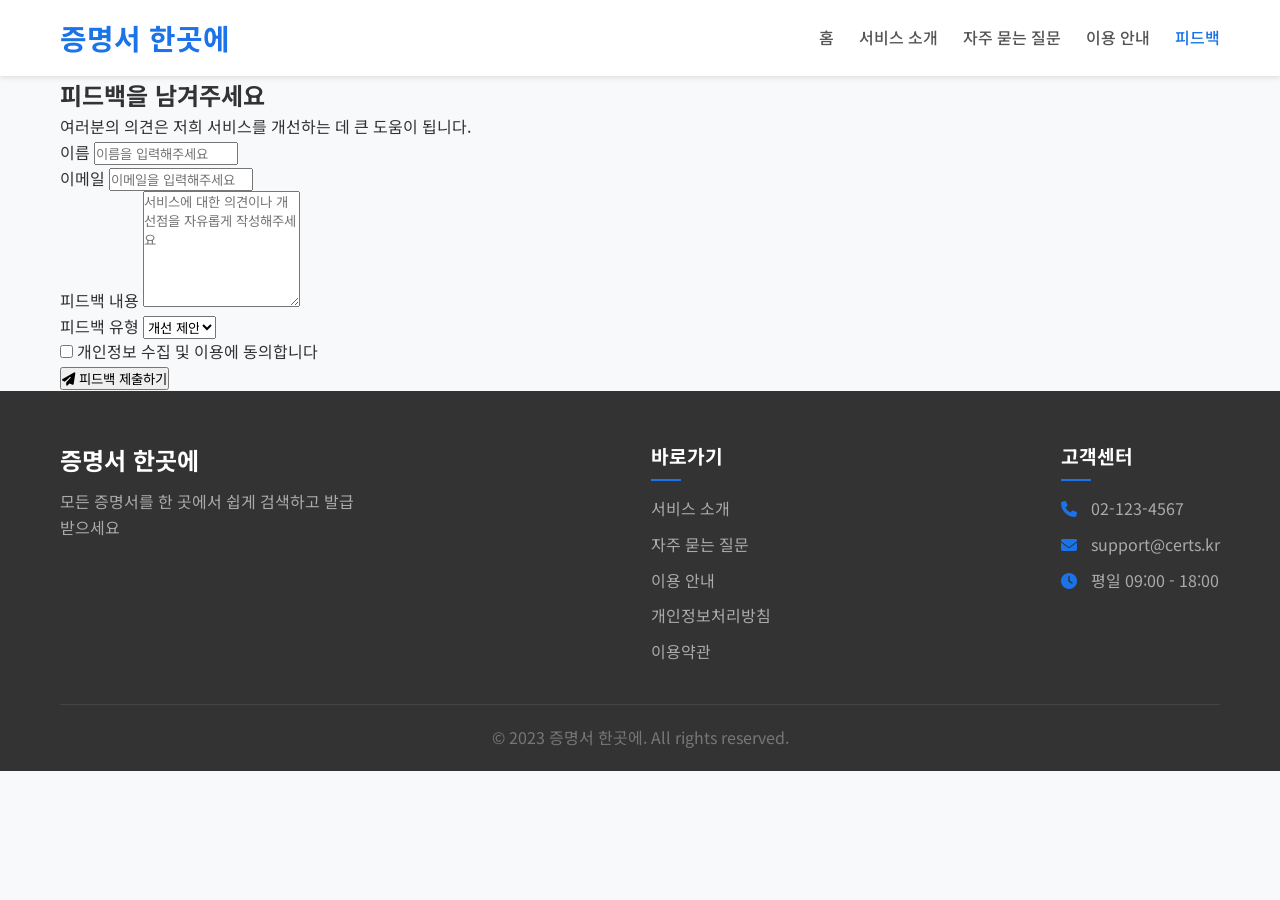
==== feed.html @ afc079ce "스타일 수정 및 데이터 추가" ====
<!DOCTYPE html>
<html lang="ko">
<head>
    <meta charset="UTF-8">
    <meta name="viewport" content="width=device-width, initial-scale=1.0">
    <meta name="description" content="증명서 한곳에 서비스에 대한 피드백을 남겨주세요.">
    <meta name="keywords" content="피드백, 증명서, 공공기관, 민원서류, 의견">
    <meta name="author" content="증명서 한곳에">
    <title>피드백 - 증명서 한곳에</title>
    <link rel="stylesheet" href="styles.css">
    <link rel="stylesheet" href="https://cdnjs.cloudflare.com/ajax/libs/font-awesome/6.4.0/css/all.min.css">
    <link rel="preconnect" href="https://fonts.googleapis.com">
    <link rel="preconnect" href="https://fonts.gstatic.com" crossorigin>
    <link href="https://fonts.googleapis.com/css2?family=Noto+Sans+KR:wght@400;500;700&display=swap" rel="stylesheet">
    <link rel="icon" type="image/png" href="https://img.icons8.com/color/48/000000/certificate.png">
</head>
<body>
    <header>
        <div class="container">
            <div class="logo">
                <h1><a href="index.html" aria-label="증명서 한곳에 홈페이지">증명서 한곳에</a></h1>
            </div>
            <nav aria-label="메인 메뉴">
                <ul>
                    <li><a href="index.html">홈</a></li>
                    <li><a href="#">서비스 소개</a></li>
                    <li><a href="#">자주 묻는 질문</a></li>
                    <li><a href="#">이용 안내</a></li>
                    <li><a href="feed.html" class="active" aria-current="page">피드백</a></li>
                </ul>
            </nav>
        </div>
    </header>

    <section class="feedback-section">
        <div class="container">
            <h2>피드백을 남겨주세요</h2>
            <p class="section-description">여러분의 의견은 저희 서비스를 개선하는 데 큰 도움이 됩니다.</p>
            
            <div class="feedback-form-container">
                <form action="/submit-feedback" method="POST" class="feedback-form">
                    <div class="form-group">
                        <label for="name">이름</label>
                        <input type="text" id="name" name="name" placeholder="이름을 입력해주세요" required>
                    </div>
                    
                    <div class="form-group">
                        <label for="email">이메일</label>
                        <input type="email" id="email" name="email" placeholder="이메일을 입력해주세요" required>
                    </div>
                    
                    <div class="form-group">
                        <label for="feedback">피드백 내용</label>
                        <textarea id="feedback" name="feedback" rows="6" placeholder="서비스에 대한 의견이나 개선점을 자유롭게 작성해주세요" required></textarea>
                    </div>
                    
                    <div class="form-group">
                        <label for="category">피드백 유형</label>
                        <select id="category" name="category">
                            <option value="suggestion">개선 제안</option>
                            <option value="error">오류 신고</option>
                            <option value="compliment">칭찬</option>
                            <option value="question">문의사항</option>
                            <option value="other">기타</option>
                        </select>
                    </div>
                    
                    <div class="form-group">
                        <label class="checkbox-container">
                            <input type="checkbox" id="agree" name="agree" required>
                            <span class="checkmark"></span>
                            개인정보 수집 및 이용에 동의합니다
                        </label>
                    </div>
                    
                    <button type="submit" class="submit-btn"><i class="fas fa-paper-plane"></i> 피드백 제출하기</button>
                </form>
            </div>
        </div>
    </section>

    <footer>
        <div class="container">
            <div class="footer-content">
                <div class="footer-logo">
                    <h2>증명서 한곳에</h2>
                    <p>모든 증명서를 한 곳에서 쉽게 검색하고 발급받으세요</p>
                </div>
                <div class="footer-links">
                    <h4>바로가기</h4>
                    <ul>
                        <li><a href="#">서비스 소개</a></li>
                        <li><a href="#">자주 묻는 질문</a></li>
                        <li><a href="#">이용 안내</a></li>
                        <li><a href="#">개인정보처리방침</a></li>
                        <li><a href="#">이용약관</a></li>
                    </ul>
                </div>
                <div class="footer-contact">
                    <h4>고객센터</h4>
                    <p><i class="fas fa-phone" aria-hidden="true"></i> 02-123-4567</p>
                    <p><i class="fas fa-envelope" aria-hidden="true"></i> support@certs.kr</p>
                    <p><i class="fas fa-clock" aria-hidden="true"></i> 평일 09:00 - 18:00</p>
                </div>
            </div>
            <div class="copyright">
                <p>&copy; 2023 증명서 한곳에. All rights reserved.</p>
            </div>
        </div>
    </footer>

    <script src="script.js"></script>
</body>
</html>
---- styles.css ----
/* 전체 스타일 리셋 */
* {
    margin: 0;
    padding: 0;
    box-sizing: border-box;
    font-family: 'Noto Sans KR', sans-serif;
}

body {
    background-color: #f8f9fa;
    color: #333;
    line-height: 1.6;
}

a {
    text-decoration: none;
    color: inherit;
}

ul {
    list-style: none;
}

.container {
    max-width: 1200px;
    margin: 0 auto;
    padding: 0 20px;
}

/* 헤더 스타일 */
header {
    background-color: #fff;
    box-shadow: 0 2px 5px rgba(0, 0, 0, 0.1);
    position: sticky;
    top: 0;
    z-index: 100;
}

header .container {
    display: flex;
    justify-content: space-between;
    align-items: center;
    padding: 15px 20px;
}

.logo h1 {
    font-size: 1.8rem;
    font-weight: 700;
    color: #1a73e8;
}

nav ul {
    display: flex;
}

nav ul li {
    margin-left: 25px;
}

nav ul li a {
    font-size: 1rem;
    font-weight: 500;
    color: #555;
    transition: color 0.3s;
}

nav ul li a:hover,
nav ul li a.active {
    color: #1a73e8;
}

/* 히어로 섹션 */
.hero {
    background: linear-gradient(135deg, #1a73e8, #6c5ce7);
    color: #fff;
    padding: 60px 0;
    text-align: center;
}

.hero h2 {
    font-size: 2.2rem;
    margin-bottom: 30px;
    line-height: 1.4;
}

.search-box {
    max-width: 600px;
    margin: 0 auto;
    display: flex;
    position: relative;
}

.search-box input {
    flex: 1;
    padding: 15px;
    border: none;
    border-radius: 5px 0 0 5px;
    font-size: 1rem;
    box-shadow: 0 2px 5px rgba(0, 0, 0, 0.1);
    transition: all 0.3s ease;
}

.search-box input:focus {
    box-shadow: 0 2px 15px rgba(0, 0, 0, 0.2);
}

.search-box button {
    background-color: #ffd43b;
    color: #333;
    border: none;
    padding: 15px 25px;
    font-size: 1rem;
    font-weight: 500;
    border-radius: 0 5px 5px 0;
    cursor: pointer;
    transition: background-color 0.3s;
    box-shadow: 0 2px 5px rgba(0, 0, 0, 0.1);
}

.search-box button:hover {
    background-color: #fcc419;
}

.search-hint {
    color: rgba(255, 255, 255, 0.8);
    font-size: 0.9rem;
    margin-top: 15px;
    text-align: center;
}

/* 검색 효과 */
.search-box.active input {
    box-shadow: 0 4px 20px rgba(0, 0, 0, 0.25);
}

@keyframes pulse {
    0% { transform: scale(1); }
    50% { transform: scale(1.02); }
    100% { transform: scale(1); }
}

.search-box input:focus {
    animation: pulse 2s infinite;
}

/* 카테고리 섹션 */
.categories {
    padding: 60px 0;
}

.categories h3 {
    font-size: 1.8rem;
    margin-bottom: 30px;
    text-align: center;
    color: #ffffff;
}

.category-container {
    display: grid;
    grid-template-columns: repeat(auto-fill, minmax(300px, 1fr));
    gap: 25px;
}

.category-card {
    background-color: #fff;
    border-radius: 10px;
    box-shadow: 0 5px 15px rgba(0, 0, 0, 0.07);
    padding: 25px;
    transition: transform 0.3s, box-shadow 0.3s;
}

.category-card:hover {
    transform: translateY(-5px);
    box-shadow: 0 8px 20px rgba(0, 0, 0, 0.1);
}

.category-card i {
    font-size: 2.5rem;
    color: #1a73e8;
    margin-bottom: 15px;
    display: block;
}

.category-card h4 {
    font-size: 1.3rem;
    margin-bottom: 15px;
    color: #333;
    border-bottom: 1px solid #eee;
    padding-bottom: 10px;
}

.category-card ul li {
    margin-bottom: 8px;
}

.category-card ul li a {
    color: #555;
    transition: color 0.3s;
    display: block;
    padding: 5px 0;
}

.category-card ul li a:hover {
    color: #1a73e8;
}

/* 서비스 이용 안내 */
.service-info {
    background-color: #121212;
    padding: 60px 0;
}

.service-info h3 {
    font-size: 1.8rem;
    margin-bottom: 30px;
    text-align: center;
    color: #ffffff;
}

.service-steps {
    display: flex;
    justify-content: space-between;
    flex-wrap: wrap;
    gap: 20px;
}

.step {
    background-color: #fff;
    border-radius: 10px;
    box-shadow: 0 5px 15px rgba(0, 0, 0, 0.07);
    padding: 25px;
    flex: 1;
    min-width: 200px;
    text-align: center;
}

.step-number {
    background-color: #1a73e8;
    color: #fff;
    width: 40px;
    height: 40px;
    border-radius: 50%;
    display: flex;
    align-items: center;
    justify-content: center;
    margin: 0 auto 15px;
    font-size: 1.2rem;
    font-weight: bold;
}

.step h4 {
    font-size: 1.2rem;
    margin-bottom: 10px;
    color: #333;
}

.step p {
    color: #666;
}

/* 푸터 */
footer {
    background-color: #333;
    color: #fff;
    padding: 50px 0 20px;
}

.footer-content {
    display: flex;
    flex-wrap: wrap;
    justify-content: space-between;
    gap: 40px;
    margin-bottom: 30px;
}

.footer-logo h2 {
    font-size: 1.5rem;
    margin-bottom: 10px;
}

.footer-logo p {
    color: #aaa;
    max-width: 300px;
}

.footer-links h4,
.footer-contact h4 {
    font-size: 1.2rem;
    margin-bottom: 15px;
    position: relative;
    padding-bottom: 10px;
}

.footer-links h4::after,
.footer-contact h4::after {
    content: '';
    position: absolute;
    bottom: 0;
    left: 0;
    width: 30px;
    height: 2px;
    background-color: #1a73e8;
}

.footer-links ul li {
    margin-bottom: 10px;
}

.footer-links ul li a {
    color: #aaa;
    transition: color 0.3s;
}

.footer-links ul li a:hover {
    color: #fff;
}

.footer-contact p {
    margin-bottom: 10px;
    color: #aaa;
}

.footer-contact p i {
    margin-right: 10px;
    color: #1a73e8;
}

.copyright {
    text-align: center;
    padding-top: 20px;
    border-top: 1px solid #444;
    color: #777;
}

/* 반응형 스타일 */
@media (max-width: 768px) {
    header .container {
        flex-direction: column;
        padding: 10px 15px;
    }
    
    .logo h1 {
        margin-bottom: 10px;
        text-align: center;
    }
    
    nav ul {
        justify-content: center;
        padding: 5px 0;
        flex-wrap: wrap;
    }
    
    nav ul li {
        margin: 5px 10px;
    }
    
    .hero {
        padding: 40px 0;
    }
    
    .hero h2 {
        font-size: 1.5rem;
        margin-bottom: 20px;
    }
    
    .search-box {
        flex-direction: column;
        max-width: 90%;
        gap: 10px;
    }
    
    .search-box input {
        border-radius: 5px;
        padding: 12px;
        width: 100%;
    }
    
    .search-box button {
        border-radius: 5px;
        padding: 12px;
        width: 100%;
    }
    
    .category-container {
        grid-template-columns: 1fr;
    }
    
    .category-card {
        padding: 15px;
    }
    
    .service-steps {
        flex-direction: column;
    }
    
    .step {
        width: 100%;
        margin-bottom: 15px;
    }
    
    .footer-content {
        flex-direction: column;
        gap: 20px;
    }
}

/* 태블릿 최적화 */
@media (min-width: 769px) and (max-width: 1024px) {
    .category-container {
        grid-template-columns: repeat(2, 1fr);
    }
    
    .service-steps {
        flex-wrap: wrap;
    }
    
    .step {
        flex: 0 0 calc(50% - 10px);
        margin-bottom: 20px;
    }
    
    .hero h2 {
        font-size: 1.8rem;
    }
}

/* 접근성 개선 */
:focus {
    outline: 2px solid #1a73e8;
    outline-offset: 2px;
}

input:focus::placeholder {
    color: transparent;
}

button:focus {
    box-shadow: 0 0 0 3px rgba(26, 115, 232, 0.3);
}

/* 터치 기기 최적화 */
@media (hover: none) {
    .category-card, .result-card, button, a {
        transition: none;
    }
    
    .category-card:active, .result-card:active {
        transform: scale(0.98);
    }
    
    .search-box button:active {
        background-color: #fcc419;
    }
}

/* 다크 모드 지원 (시스템 설정 기반) */
@media (prefers-color-scheme: dark) {
    body {
        background-color: #121212;
        color: #e0e0e0;
    }
    
    header, .category-card, .step, .result-card {
        background-color: #1e1e1e;
        color: #e0e0e0;
    }
    
    .logo h1 {
        color: #4285f4;
    }
    
    .hero {
        background: linear-gradient(135deg, #1a237e, #4a148c);
    }
    
    .category-card h4, .step h4 {
        color: #e0e0e0;
        border-color: #333;
    }
    
    .category-card ul li a {
        color: #bbb;
    }
    
    .category-card ul li a:hover {
        color: #4285f4;
    }
    
    .search-box input {
        background-color: #2a2a2a;
        color: #e0e0e0;
        border: 1px solid #444;
    }
    
    .search-box button {
        background-color: #ffd43b;
    }
    
    .search-box button:hover {
        background-color: #e6be32;
    }
    
    .no-results {
        background-color: #1e1e1e;
    }
    
    .result-card {
        background-color: #1e1e1e;
    }
    
    .cert-link {
        background-color: #4285f4;
    }
    
    .cert-link:hover {
        background-color: #3367d6;
    }
    
    .suggestion-tag, .related-tag {
        background-color: #263238;
        color: #4285f4;
    }
    
    .suggestion-tag:hover, .related-tag:hover {
        background-color: #37474f;
    }
    
    .highlight {
        background-color: #7f6d00;
        color: #fff;
    }
}

/* 폰트 임포트 */
@import url('https://fonts.googleapis.com/css2?family=Noto+Sans+KR:wght@300;400;500;700&display=swap');
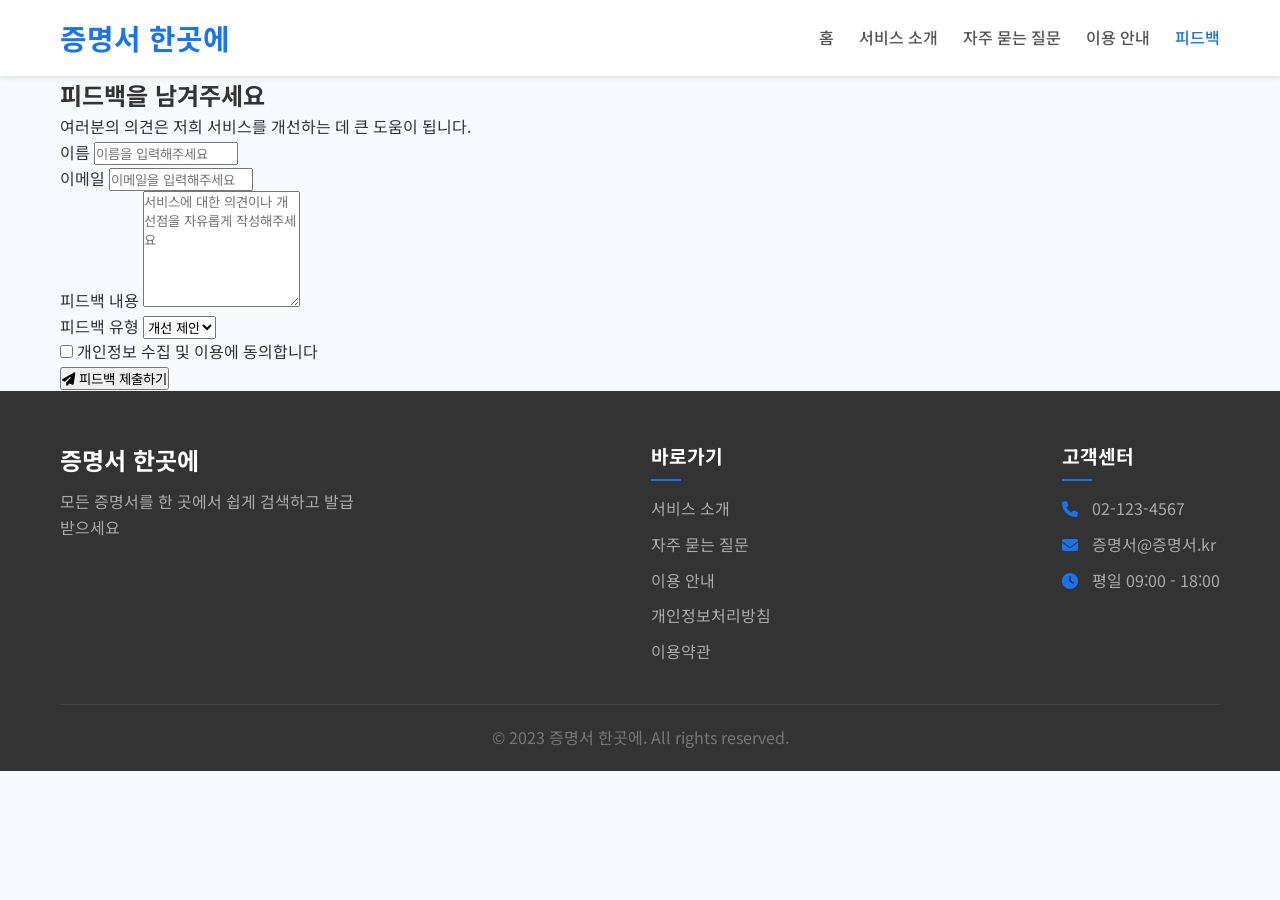
==== commit c367cfab: "문구 및 링크 수정" ====
--- a/feed.html
+++ b/feed.html
@@ -99,7 +99,7 @@
                 <div class="footer-contact">
                     <h4>고객센터</h4>
                     <p><i class="fas fa-phone" aria-hidden="true"></i> 02-123-4567</p>
-                    <p><i class="fas fa-envelope" aria-hidden="true"></i> support@certs.kr</p>
+                    <p><i class="fas fa-envelope" aria-hidden="true"></i> 증명서@증명서.kr</p>
                     <p><i class="fas fa-clock" aria-hidden="true"></i> 평일 09:00 - 18:00</p>
                 </div>
             </div>
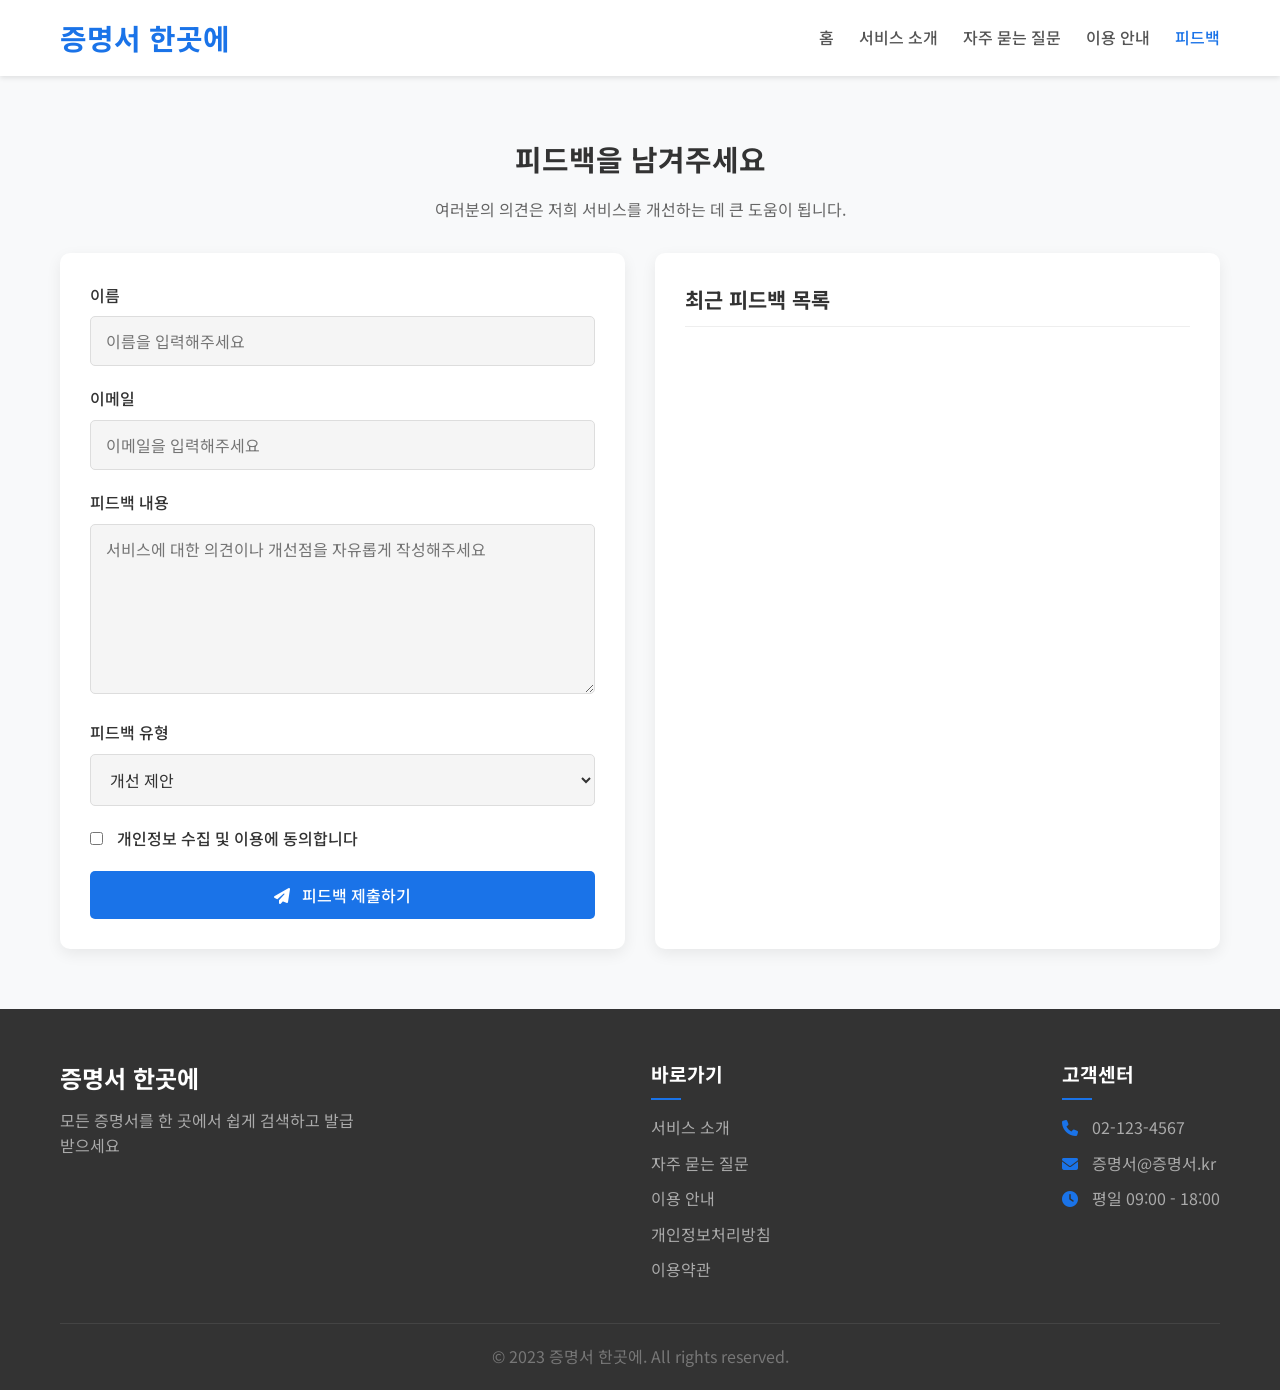
==== commit 45128dc5: "피드백 페이지 추가" ====
--- a/feed.html
+++ b/feed.html
@@ -37,44 +37,53 @@
             <h2>피드백을 남겨주세요</h2>
             <p class="section-description">여러분의 의견은 저희 서비스를 개선하는 데 큰 도움이 됩니다.</p>
             
-            <div class="feedback-form-container">
-                <form action="/submit-feedback" method="POST" class="feedback-form">
-                    <div class="form-group">
-                        <label for="name">이름</label>
-                        <input type="text" id="name" name="name" placeholder="이름을 입력해주세요" required>
+            <div class="feedback-layout">
+                <div class="feedback-form-container">
+                    <form id="feedbackForm" class="feedback-form">
+                        <div class="form-group">
+                            <label for="name">이름</label>
+                            <input type="text" id="name" name="name" placeholder="이름을 입력해주세요" required>
+                        </div>
+                        
+                        <div class="form-group">
+                            <label for="email">이메일</label>
+                            <input type="email" id="email" name="email" placeholder="이메일을 입력해주세요" required>
+                        </div>
+                        
+                        <div class="form-group">
+                            <label for="feedback">피드백 내용</label>
+                            <textarea id="feedback" name="feedback" rows="6" placeholder="서비스에 대한 의견이나 개선점을 자유롭게 작성해주세요" required></textarea>
+                        </div>
+                        
+                        <div class="form-group">
+                            <label for="category">피드백 유형</label>
+                            <select id="category" name="category">
+                                <option value="suggestion">개선 제안</option>
+                                <option value="error">오류 신고</option>
+                                <option value="compliment">칭찬</option>
+                                <option value="question">문의사항</option>
+                                <option value="other">기타</option>
+                            </select>
+                        </div>
+                        
+                        <div class="form-group">
+                            <label class="checkbox-container">
+                                <input type="checkbox" id="agree" name="agree" required>
+                                <span class="checkmark"></span>
+                                개인정보 수집 및 이용에 동의합니다
+                            </label>
+                        </div>
+                        
+                        <button type="submit" class="submit-btn"><i class="fas fa-paper-plane"></i> 피드백 제출하기</button>
+                    </form>
+                </div>
+                
+                <div class="feedback-list-container">
+                    <h3>최근 피드백 목록</h3>
+                    <div class="feedback-list" id="feedbackList">
+                        <!-- 피드백 목록이 여기에 동적으로 추가됩니다 -->
                     </div>
-                    
-                    <div class="form-group">
-                        <label for="email">이메일</label>
-                        <input type="email" id="email" name="email" placeholder="이메일을 입력해주세요" required>
-                    </div>
-                    
-                    <div class="form-group">
-                        <label for="feedback">피드백 내용</label>
-                        <textarea id="feedback" name="feedback" rows="6" placeholder="서비스에 대한 의견이나 개선점을 자유롭게 작성해주세요" required></textarea>
-                    </div>
-                    
-                    <div class="form-group">
-                        <label for="category">피드백 유형</label>
-                        <select id="category" name="category">
-                            <option value="suggestion">개선 제안</option>
-                            <option value="error">오류 신고</option>
-                            <option value="compliment">칭찬</option>
-                            <option value="question">문의사항</option>
-                            <option value="other">기타</option>
-                        </select>
-                    </div>
-                    
-                    <div class="form-group">
-                        <label class="checkbox-container">
-                            <input type="checkbox" id="agree" name="agree" required>
-                            <span class="checkmark"></span>
-                            개인정보 수집 및 이용에 동의합니다
-                        </label>
-                    </div>
-                    
-                    <button type="submit" class="submit-btn"><i class="fas fa-paper-plane"></i> 피드백 제출하기</button>
-                </form>
+                </div>
             </div>
         </div>
     </section>
--- a/styles.css
+++ b/styles.css
@@ -529,7 +529,325 @@
         background-color: #7f6d00;
         color: #fff;
     }
+    
+    .feedback-section {
+        background-color: #121212;
+    }
+    
+    .feedback-section h2,
+    .feedback-form label,
+    .feedback-list-container h3,
+    .feedback-name {
+        color: #e0e0e0;
+    }
+    
+    .section-description,
+    .feedback-text {
+        color: #aaa;
+    }
+    
+    .feedback-form-container,
+    .feedback-list-container {
+        background-color: #1e1e1e;
+        box-shadow: 0 5px 15px rgba(0, 0, 0, 0.2);
+    }
+    
+    .feedback-form input[type="text"],
+    .feedback-form input[type="email"],
+    .feedback-form textarea,
+    .feedback-form select {
+        background-color: #2a2a2a;
+        border-color: #444;
+        color: #e0e0e0;
+    }
+    
+    .feedback-form input[type="text"]:focus,
+    .feedback-form input[type="email"]:focus,
+    .feedback-form textarea:focus,
+    .feedback-form select:focus {
+        background-color: #333;
+        border-color: #4285f4;
+        box-shadow: 0 0 0 3px rgba(66, 133, 244, 0.2);
+    }
+    
+    .checkbox-container {
+        color: #e0e0e0;
+    }
+    
+    .submit-btn {
+        background-color: #4285f4;
+    }
+    
+    .submit-btn:hover {
+        background-color: #3367d6;
+    }
+    
+    .feedback-item {
+        border-bottom-color: #333;
+    }
+    
+    .feedback-item:hover {
+        background-color: #2a2a2a;
+    }
+    
+    .feedback-list-container h3 {
+        border-bottom-color: #333;
+    }
+    
+    .feedback-date {
+        color: #999;
+    }
+    
+    .feedback-category {
+        background-color: #2a2a2a;
+        color: #aaa;
+    }
+    
+    .feedback-category.suggestion {
+        background-color: #0d47a1;
+        color: #e3f2fd;
+    }
+    
+    .feedback-category.error {
+        background-color: #b71c1c;
+        color: #ffebee;
+    }
+    
+    .feedback-category.compliment {
+        background-color: #1b5e20;
+        color: #e8f5e9;
+    }
+    
+    .feedback-category.question {
+        background-color: #e65100;
+        color: #fff8e1;
+    }
 }
 
 /* 폰트 임포트 */
-@import url('https://fonts.googleapis.com/css2?family=Noto+Sans+KR:wght@300;400;500;700&display=swap'); +@import url('https://fonts.googleapis.com/css2?family=Noto+Sans+KR:wght@300;400;500;700&display=swap');
+
+/* 피드백 폼 스타일 */
+.feedback-section {
+    padding: 60px 0;
+    background-color: #f8f9fa;
+}
+
+.feedback-section h2 {
+    font-size: 1.8rem;
+    margin-bottom: 15px;
+    text-align: center;
+    color: #333;
+}
+
+.section-description {
+    text-align: center;
+    margin-bottom: 30px;
+    color: #666;
+}
+
+/* 피드백 레이아웃 */
+.feedback-layout {
+    display: flex;
+    flex-wrap: wrap;
+    gap: 30px;
+    align-items: flex-start;
+}
+
+.feedback-form-container {
+    flex: 1;
+    min-width: 300px;
+    background-color: #fff;
+    border-radius: 10px;
+    box-shadow: 0 5px 15px rgba(0, 0, 0, 0.07);
+    padding: 30px;
+}
+
+/* 피드백 목록 컨테이너 */
+.feedback-list-container {
+    flex: 1;
+    min-width: 300px;
+    background-color: #fff;
+    border-radius: 10px;
+    box-shadow: 0 5px 15px rgba(0, 0, 0, 0.07);
+    padding: 30px;
+    align-self: stretch;
+    display: flex;
+    flex-direction: column;
+}
+
+.feedback-list-container h3 {
+    font-size: 1.3rem;
+    margin-bottom: 20px;
+    padding-bottom: 10px;
+    border-bottom: 1px solid #eee;
+    color: #333;
+}
+
+.feedback-list {
+    overflow-y: auto;
+    max-height: 500px;
+    flex-grow: 1;
+}
+
+.feedback-item {
+    margin-bottom: 20px;
+    padding-bottom: 20px;
+    border-bottom: 1px solid #eee;
+    transition: background-color 0.3s;
+}
+
+.feedback-item:last-child {
+    margin-bottom: 0;
+    padding-bottom: 0;
+    border-bottom: none;
+}
+
+.feedback-item:hover {
+    background-color: #f5f5f5;
+    border-radius: 5px;
+    padding: 10px;
+    margin: 0 0 10px 0;
+}
+
+.feedback-item-header {
+    display: flex;
+    justify-content: space-between;
+    margin-bottom: 10px;
+}
+
+.feedback-name {
+    font-weight: 600;
+    color: #333;
+}
+
+.feedback-date {
+    font-size: 0.9rem;
+    color: #777;
+}
+
+.feedback-category {
+    display: inline-block;
+    padding: 2px 8px;
+    font-size: 0.8rem;
+    border-radius: 20px;
+    background-color: #e9ecef;
+    color: #495057;
+    margin-bottom: 10px;
+}
+
+.feedback-category.suggestion {
+    background-color: #e3f2fd;
+    color: #1565c0;
+}
+
+.feedback-category.error {
+    background-color: #ffebee;
+    color: #c62828;
+}
+
+.feedback-category.compliment {
+    background-color: #e8f5e9;
+    color: #2e7d32;
+}
+
+.feedback-category.question {
+    background-color: #fff8e1;
+    color: #f57f17;
+}
+
+.feedback-text {
+    color: #555;
+    line-height: 1.5;
+}
+
+.feedback-form .form-group {
+    margin-bottom: 20px;
+}
+
+.feedback-form label {
+    display: block;
+    margin-bottom: 8px;
+    font-weight: 500;
+    color: #333;
+}
+
+.feedback-form input[type="text"],
+.feedback-form input[type="email"],
+.feedback-form textarea,
+.feedback-form select {
+    width: 100%;
+    padding: 12px 15px;
+    border: 1px solid #ddd;
+    border-radius: 5px;
+    font-size: 1rem;
+    background-color: #f5f5f5;
+    color: #333;
+    transition: border-color 0.3s, box-shadow 0.3s;
+}
+
+.feedback-form input[type="text"]:focus,
+.feedback-form input[type="email"]:focus,
+.feedback-form textarea:focus,
+.feedback-form select:focus {
+    border-color: #1a73e8;
+    box-shadow: 0 0 0 3px rgba(26, 115, 232, 0.2);
+    outline: none;
+    background-color: #fff;
+}
+
+.feedback-form textarea {
+    resize: vertical;
+    min-height: 120px;
+}
+
+.checkbox-container {
+    display: flex;
+    align-items: center;
+    user-select: none;
+    color: #333;
+    cursor: pointer;
+}
+
+.checkbox-container input {
+    margin-right: 10px;
+}
+
+.submit-btn {
+    background-color: #1a73e8;
+    color: #fff;
+    border: none;
+    padding: 12px 25px;
+    font-size: 1rem;
+    font-weight: 500;
+    border-radius: 5px;
+    cursor: pointer;
+    transition: background-color 0.3s;
+    display: block;
+    width: 100%;
+    margin-top: 20px;
+}
+
+.submit-btn:hover {
+    background-color: #1669d3;
+}
+
+.submit-btn i {
+    margin-right: 8px;
+}
+
+/* 피드백 목록 응답형 조정 */
+@media (max-width: 960px) {
+    .feedback-layout {
+        flex-direction: column;
+    }
+    
+    .feedback-form-container,
+    .feedback-list-container {
+        width: 100%;
+    }
+    
+    .feedback-list {
+        max-height: 400px;
+    }
+} 
